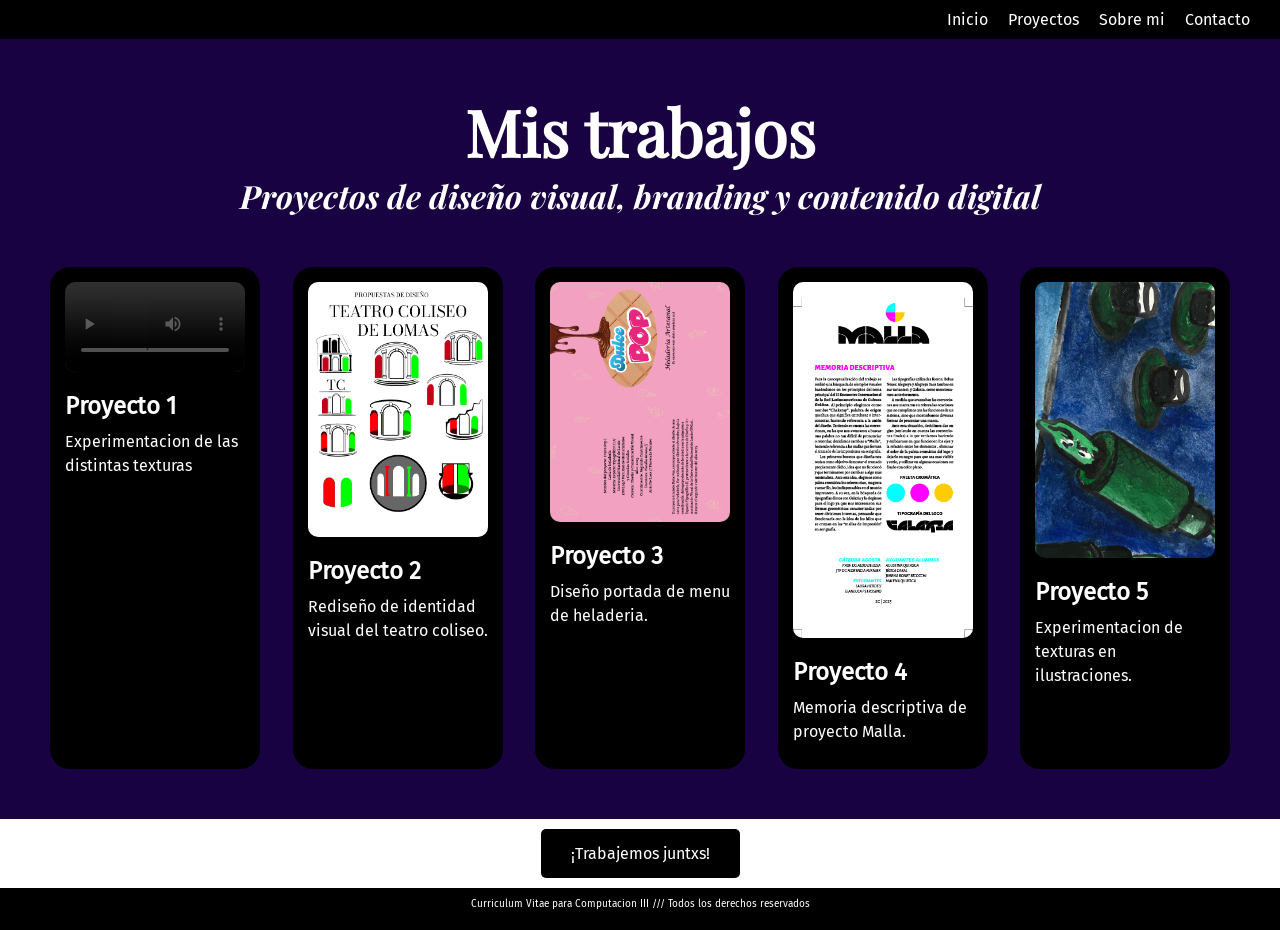
==== trabajos.html @ 52b592f5 "portfolio" ====
<!DOCTYPE html>
<html lang="es">

<head>
    <meta charset="UTF-8" />
    <meta name="viewport" content="width=device-width, initial-scale=1.0">
    <link rel="stylesheet" type="text/css" href="estilos.css">
    <link rel="stylesheet" href="Jscss/jquery.fancybox.min.css">

    <title>Mis trabajos</title>
</head>

<body>

    <header>

        <nav>

            <ul>
                <li><a href="index.html">Inicio</a></li>
                <li><a href="trabajos.html">Proyectos</a></li>
                <li><a href="#">Sobre mi</a></li>
                <li><a href="#">Contacto</a></li>
            </ul>

        </nav>

    </header>

    <main>

        <section class="trabajos">

            <div class="titulo-trabajos">

                <h1>
                    Mis trabajos
                </h1>

                <h2>
                    Proyectos de diseño visual, branding y contenido digital
                </h2>

            </div>



            <div class="contenedor-trabajos">

                <article class="card">

                    <video controls>

                        <source src="img/texturasmultimedia.mp4" type="video/mp4">

                    </video>
                    <h3>Proyecto 1</h3>

                    <p>
                        Experimentacion de las distintas texturas
                    </p>

                </article>

                <article class="card">

                    <a data-fancybox="galeria" href="img/propuestatc.jpg">
                        <img src="img/propuestatc.jpg" alt="trabajo 2">
                    </a>

                    <h3>Proyecto 2</h3>

                    <p>
                        Rediseño de identidad visual del teatro coliseo.
                    </p>

                </article>

                <article class="card">

                    <a data-fancybox="galeria" href="img/menuhelado.jpg">
                        <img src="img/menuhelado.jpg" alt="trabajo 3">
                    </a>

                    <h3>Proyecto 3</h3>

                    <p>
                        Diseño portada de menu de heladeria.
                    </p>

                </article>


                <article class="card">

                    <a data-fancybox="galeria" href="img/mallatp.jpg">
                        <img src="img/mallatp.jpg" alt="trabajo 4">
                    </a>

                    <h3>Proyecto 4</h3>

                    <p>
                        Memoria descriptiva de proyecto Malla.
                    </p>

                </article>


                <article class="card">

                    <a data-fancybox="galeria" href="img/ilustracionexperimental.jpeg">
                        <img src="img/ilustracionexperimental.jpeg" alt="trabajo 5">
                    </a>

                    <h3>Proyecto 5</h3>

                    <p>
                        Experimentacion de texturas en ilustraciones.
                    </p>

                </article>

            </div>

        </section>

        <section class="contacto-final">

            <a href="index.html"" class="trabajemos">
                ¡Trabajemos juntxs!
            </a>

        </section>


    </main>

    <footer>

        <p>
            Curriculum Vitae para Computacion III /// Todos los derechos reservados
        </p>

    </footer>

    <script src="Jscss/jquery-3.7.1.min.js"></script>
    <script src="Jscss/jquery.fancybox.min.js"></script>

</body>

</html>
---- estilos.css ----
@font-face {
    font-family: "Fira Sans Reg";
    src: url(fuentes/FiraSans-Regular.ttf) format(truetype);
    font-weight: normal;
    font-style: normal;
}

@font-face {
    font-family: "Fira Sans Bold";
    src: url(fuentes/FiraSans-Bold.ttf) format(truetype);
    font-weight: bold;
    font-style: normal;
}

@font-face {
    font-family: "Fira Sans Italic";
    src: url(fuentes/FiraSans-Italic.ttf) format(truetype);
    font-weight: normal;
    font-style: italic;
}

@font-face {
    font-family: "Display italic";
    src: url(fuentes/PlayfairDisplay-Italic-VariableFont_wght.ttf) format(truetype);
    font-weight: bold;
    font-style: italic
}

@font-face {
    font-family: "Display reg";
    src: url(fuentes/PlayfairDisplay-VariableFont_wght.ttf) format(truetype);
    font-weight: normal;
    font-style: normal;
}


* {
    font-family: "Fira Sans Reg", serif;
    font-size: 1rem;
    margin: 0;
    padding: 0;
}

h1 {
    font-family: "Display reg", serif;

    font-size: 4rem;
}

h2 {
    font-family: "Display italic", serif;

    font-size: 2rem;
    margin-bottom: 40px
}

p {
    font-size: 1.3rem;
    margin-bottom: 10px;
}


body {
    background-color: rgb(25, 2, 66);
}



nav {
    background-color: black;
    padding: 10px 30px;
    display: flex;
    justify-content: space-between;
    align-items: center;
}



ul {
    display: flex;
    gap: 20px;
    list-style: none;
    margin-left: auto;
}

a {
    color: white;
    text-decoration: none;
}

.hero {
    display: flex;
    flex-direction: row-reverse;
    align-items: center;
    justify-content: space-between;
    padding-right: 50px;
}

.hero-img img {
    display: block;
}

.hero-texto {
    max-width: 500px;
    margin-right: 50px;
}

footer {
    background-color: black;
    text-align: center;
    padding: 10px;

}

footer p {
    color: white;
    font-size: 10px;
}

.boton {
    display: inline-block;
    margin-top: 20px;
    padding: 10px 25px;
    border: 1px solid white;
    border-radius: 5px;
    color: white;
    text-decoration: none;

}

.boton:hover {
    background-color: white;


}

/* hasta aca es index*/

.trabajos {
    padding: 50px;
}


.titulo-trabajos {
    color: white;
    margin-bottom: 50px;
    text-align: center;
}


.contenedor-trabajos {
    display: flex;
    justify-content: space-between;
}


.card {

    background-color: black;
    padding: 15px;
    border-radius: 20px;
    width: 180px;

}

.card:hover {
    transform: translateY(-10px);
}


.card img {
    width: 100%;
    border-radius: 10px;
    margin-bottom: 20px;
    display: block;
}


.card h3 {
    color: white;
    margin-bottom: 10px;
    font-size: 1.5rem;
}


.card p {
    color: white;
    font-size: 1rem;
    line-height: 1.5;
}

.card video {
    width: 100%;
    border-radius: 10px;
    margin-bottom: 20px;
    display: block;

}

.contacto-final {
    background-color: white;
    text-align: center;
    padding: 25px;
}

.trabajemos {
    background-color: black;
    color: white;
    padding: 15px 30px;
    border-radius: 5px;
    text-decoration: none;
}

.trabajemos:hover {
    background-color:  rgb(25, 2, 66);

}

/*intento responsive*/

@media (max-width: 500px) {

    nav {
        display: flex;
        justify-content: center;
    }

    ul {
        display: flex;
        gap: 10px;
        padding: 0;
        margin: 0;
    }

    .hero {

        flex-direction: column;
 text-align: center;
    }

    .hero-img img {
        padding: 20px 0px 0px 0px;
        width: 100%;
    }

    .hero-texto {
        margin-right: 0;
    }

    .contenedor-trabajos {
        flex-direction: column;
        align-items: center;
    }

    .card {
        width: 80%;
    }

    h1 {
        font-size: 2rem;
    }

    h2 {
        font-size: 1rem;
    }

}
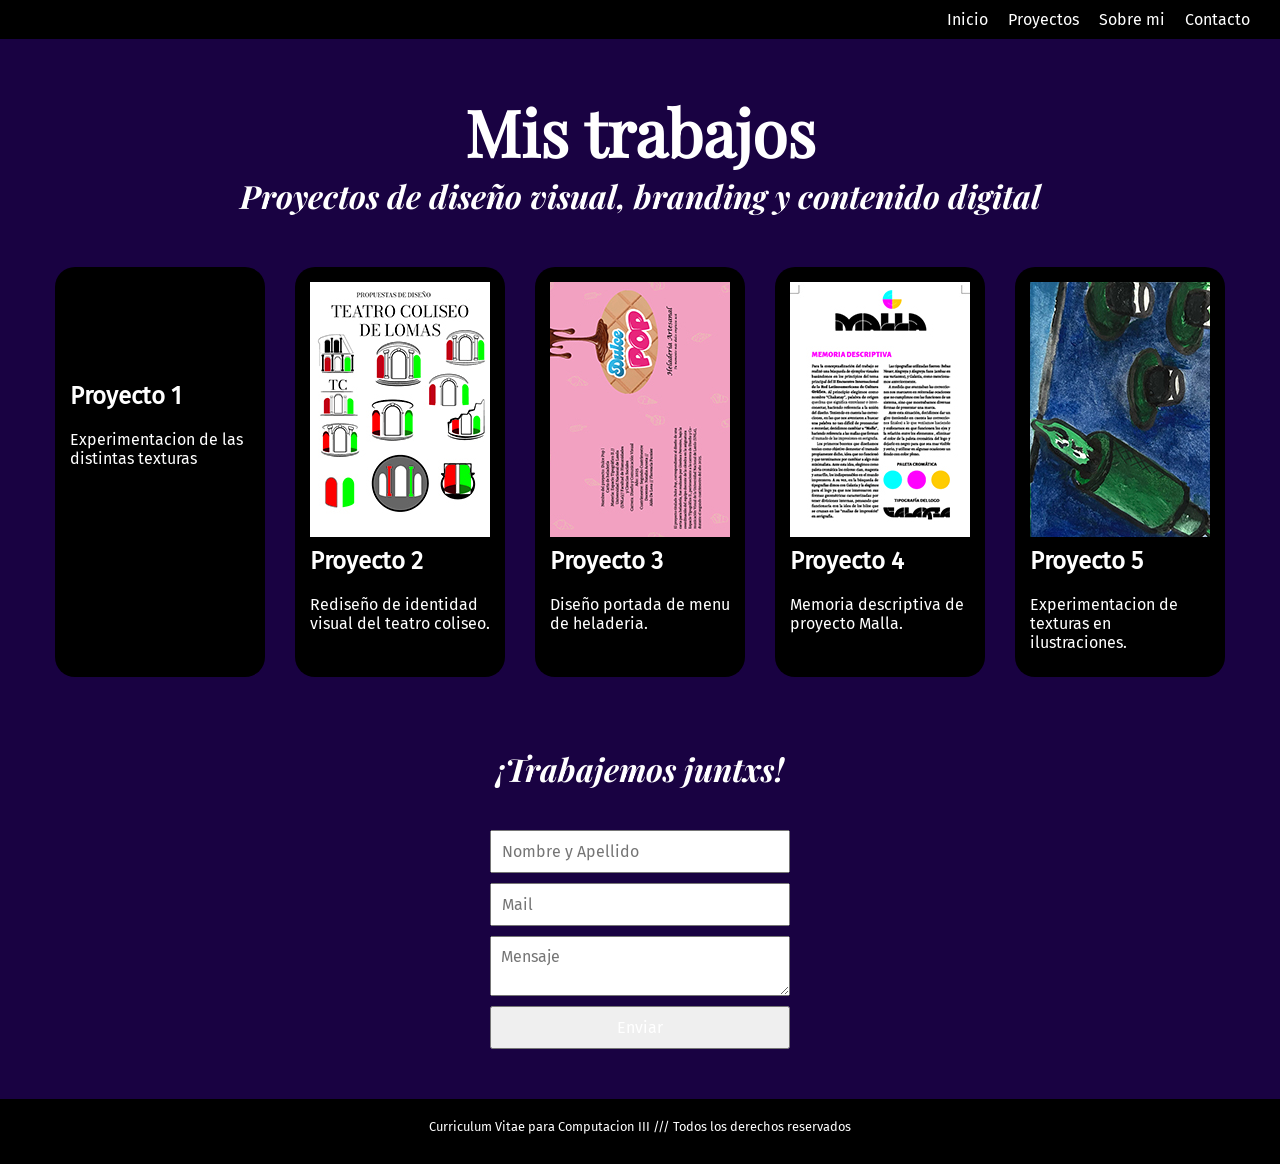
==== commit c01c4b1b: "actualizacion de portfolio" ====
--- a/trabajos.html
+++ b/trabajos.html
@@ -5,7 +5,6 @@
     <meta charset="UTF-8" />
     <meta name="viewport" content="width=device-width, initial-scale=1.0">
     <link rel="stylesheet" type="text/css" href="estilos.css">
-    <link rel="stylesheet" href="Jscss/jquery.fancybox.min.css">
 
     <title>Mis trabajos</title>
 </head>
@@ -22,94 +21,71 @@
                 <li><a href="#">Sobre mi</a></li>
                 <li><a href="#">Contacto</a></li>
             </ul>
-
         </nav>
-
     </header>
-
     <main>
 
         <section class="trabajos">
-
             <div class="titulo-trabajos">
-
                 <h1>
                     Mis trabajos
                 </h1>
-
                 <h2>
                     Proyectos de diseño visual, branding y contenido digital
                 </h2>
-
             </div>
-
-
 
             <div class="contenedor-trabajos">
 
                 <article class="card">
-
-                    <video controls>
-
-                        <source src="img/texturasmultimedia.mp4" type="video/mp4">
-
-                    </video>
+                    <a href="texturasmultimedia.html">
+                        <video height="255" width="180">
+                            <source src="img/texturasmultimedia3.mp4" type="video/mp4">
+                        </video>
+                    </a>
                     <h3>Proyecto 1</h3>
-
                     <p>
                         Experimentacion de las distintas texturas
                     </p>
-
                 </article>
 
                 <article class="card">
-
-                    <a data-fancybox="galeria" href="img/propuestatc.jpg">
-                        <img src="img/propuestatc.jpg" alt="trabajo 2">
+                    <a href="propuestatc.html">
+                        <img src="img/propuestatc2.jpg" alt="trabajo 2" height="255px" width="180px">
                     </a>
-
                     <h3>Proyecto 2</h3>
-
                     <p>
                         Rediseño de identidad visual del teatro coliseo.
                     </p>
-
                 </article>
 
                 <article class="card">
-
-                    <a data-fancybox="galeria" href="img/menuhelado.jpg">
-                        <img src="img/menuhelado.jpg" alt="trabajo 3">
+                    <a href="menuhelado.html">
+                        <img src="img/menuhelado2.jpg" alt="trabajo 3" height="255px" width="180px">
                     </a>
-
                     <h3>Proyecto 3</h3>
-
                     <p>
                         Diseño portada de menu de heladeria.
                     </p>
-
                 </article>
 
 
                 <article class="card">
 
-                    <a data-fancybox="galeria" href="img/mallatp.jpg">
-                        <img src="img/mallatp.jpg" alt="trabajo 4">
+                    <a href="malla.html">
+                        <img src="img/mallatp2.jpg" alt="trabajo 4" height="255px" width="180px">
                     </a>
-
                     <h3>Proyecto 4</h3>
-
                     <p>
                         Memoria descriptiva de proyecto Malla.
                     </p>
-
                 </article>
 
 
                 <article class="card">
 
-                    <a data-fancybox="galeria" href="img/ilustracionexperimental.jpeg">
-                        <img src="img/ilustracionexperimental.jpeg" alt="trabajo 5">
+                    <a href="ilustracionexperimental.html">
+                        <img src="img/ilustracionexperimental2.jpeg" alt="trabajo 5"  height="255px" width="180px">
                     </a>
 
                     <h3>Proyecto 5</h3>
@@ -124,11 +100,23 @@
 
         </section>
 
-        <section class="contacto-final">
+        <section class="formulario">
 
-            <a href="index.html"" class="trabajemos">
-                ¡Trabajemos juntxs!
-            </a>
+            <h2>¡Trabajemos juntxs!</h2>
+
+            <form>
+
+                <input type="text" placeholder="Nombre y Apellido">
+
+                <input type="email" placeholder="Mail">
+
+                <textarea placeholder="Mensaje"></textarea>
+
+                <button type="submit">
+                    Enviar
+                </button>
+
+            </form>
 
         </section>
 
@@ -142,10 +130,6 @@
         </p>
 
     </footer>
-
-    <script src="Jscss/jquery-3.7.1.min.js"></script>
-    <script src="Jscss/jquery.fancybox.min.js"></script>
-
 </body>
 
 </html>
--- a/estilos.css
+++ b/estilos.css
@@ -39,17 +39,16 @@
     font-size: 1rem;
     margin: 0;
     padding: 0;
+    color: white;
 }
 
 h1 {
     font-family: "Display reg", serif;
-
     font-size: 4rem;
 }
 
 h2 {
     font-family: "Display italic", serif;
-
     font-size: 2rem;
     margin-bottom: 40px
 }
@@ -62,9 +61,14 @@
 
 body {
     background-color: rgb(25, 2, 66);
-}
-
-
+    min-height: 100vh;
+    display: flex;
+    flex-direction: column;
+}
+
+main {
+    flex: 1;
+}
 
 nav {
     background-color: black;
@@ -75,7 +79,6 @@
 }
 
 
-
 ul {
     display: flex;
     gap: 20px;
@@ -84,7 +87,6 @@
 }
 
 a {
-    color: white;
     text-decoration: none;
 }
 
@@ -93,7 +95,7 @@
     flex-direction: row-reverse;
     align-items: center;
     justify-content: space-between;
-    padding-right: 50px;
+    padding-right: 80px;
 }
 
 .hero-img img {
@@ -101,20 +103,18 @@
 }
 
 .hero-texto {
-    max-width: 500px;
-    margin-right: 50px;
+    max-width: 550px;
+    margin-right: 80px;
 }
 
 footer {
     background-color: black;
     text-align: center;
-    padding: 10px;
-
+    padding: 20px;
 }
 
 footer p {
-    color: white;
-    font-size: 10px;
+    font-size: 0.8rem;
 }
 
 .boton {
@@ -123,15 +123,12 @@
     padding: 10px 25px;
     border: 1px solid white;
     border-radius: 5px;
-    color: white;
     text-decoration: none;
 
 }
 
 .boton:hover {
     background-color: white;
-
-
 }
 
 /* hasta aca es index*/
@@ -142,7 +139,6 @@
 
 
 .titulo-trabajos {
-    color: white;
     margin-bottom: 50px;
     text-align: center;
 }
@@ -150,70 +146,97 @@
 
 .contenedor-trabajos {
     display: flex;
-    justify-content: space-between;
-}
-
+    justify-content: center;
+    flex-wrap: wrap;
+    gap: 30px;
+}
 
 .card {
-
     background-color: black;
     padding: 15px;
     border-radius: 20px;
     width: 180px;
-
 }
 
 .card:hover {
     transform: translateY(-10px);
 }
 
-
-.card img {
-    width: 100%;
-    border-radius: 10px;
-    margin-bottom: 20px;
-    display: block;
-}
-
-
 .card h3 {
-    color: white;
     margin-bottom: 10px;
     font-size: 1.5rem;
+    padding: 10px 0px;
 }
 
 
 .card p {
-    color: white;
     font-size: 1rem;
-    line-height: 1.5;
-}
-
+}
+
+.card img,
 .card video {
     width: 100%;
-    border-radius: 10px;
+    height: auto;
+    display: block;
+}
+
+
+.formulario {
+    text-align: center;
+    padding: 20px 50px 50px 50px;
+}
+
+.formulario form {
+    display: flex;
+    flex-direction: column;
+    width: 300px;
+    margin: auto;
+    gap: 10px;
+}
+
+.formulario input,
+.formulario textarea {
+    padding: 10px;
+}
+
+.formulario button {
+    padding: 10px;
+    cursor: pointer;
+}
+
+
+.detalle-proyecto {
+    display: flex;
+    align-items: center;
+    justify-content: center;
+    gap: 40px;
+    padding: 80px;
+}
+
+.detalle-proyecto img,
+.detalle-proyecto video {
+    max-width: 500px;
+    width: auto;
+    height: auto;
+}
+
+.texto-proyecto {
+    max-width: 500px;
+}
+
+.texto-proyecto h1 {
     margin-bottom: 20px;
-    display: block;
-
-}
-
-.contacto-final {
-    background-color: white;
-    text-align: center;
-    padding: 25px;
-}
-
-.trabajemos {
-    background-color: black;
-    color: white;
-    padding: 15px 30px;
-    border-radius: 5px;
-    text-decoration: none;
-}
-
-.trabajemos:hover {
-    background-color:  rgb(25, 2, 66);
-
+}
+
+.texto-proyecto h2 {
+    margin-bottom: 20px;
+}
+
+.volver {
+    position: fixed;
+    left: 30px;
+    top: 50%;
+    transform: translateY(-50%);
 }
 
 /*intento responsive*/
@@ -230,22 +253,29 @@
         gap: 10px;
         padding: 0;
         margin: 0;
+        flex-wrap: wrap;
+        justify-content: center;
     }
 
     .hero {
-
         flex-direction: column;
- text-align: center;
+        text-align: center;
+        padding-right: 0;
     }
 
     .hero-img img {
+        display: flex;
         padding: 20px 0px 0px 0px;
         width: 100%;
+        height: auto;
     }
 
     .hero-texto {
         margin-right: 0;
-    }
+        max-width: 100%;
+        padding: 20px;
+    }
+
 
     .contenedor-trabajos {
         flex-direction: column;
@@ -256,6 +286,11 @@
         width: 80%;
     }
 
+    img {
+        max-width: 100%;
+        height: auto;
+    }
+
     h1 {
         font-size: 2rem;
     }
@@ -264,4 +299,29 @@
         font-size: 1rem;
     }
 
+    .detalle-proyecto {
+        flex-direction: column;
+        text-align: center;
+    }
+
+    .detalle-proyecto img,
+    .detalle-proyecto video {
+        width: 100%;
+        max-width: 100%;
+        height: auto;
+    }
+
+
+    .texto-proyecto {
+        max-width: 100%;
+    }
+
+    .volver {
+        position: static;
+        transform: none;
+        display: block;
+        margin: 20px 0 0 20px;
+    }
+
+
 }
